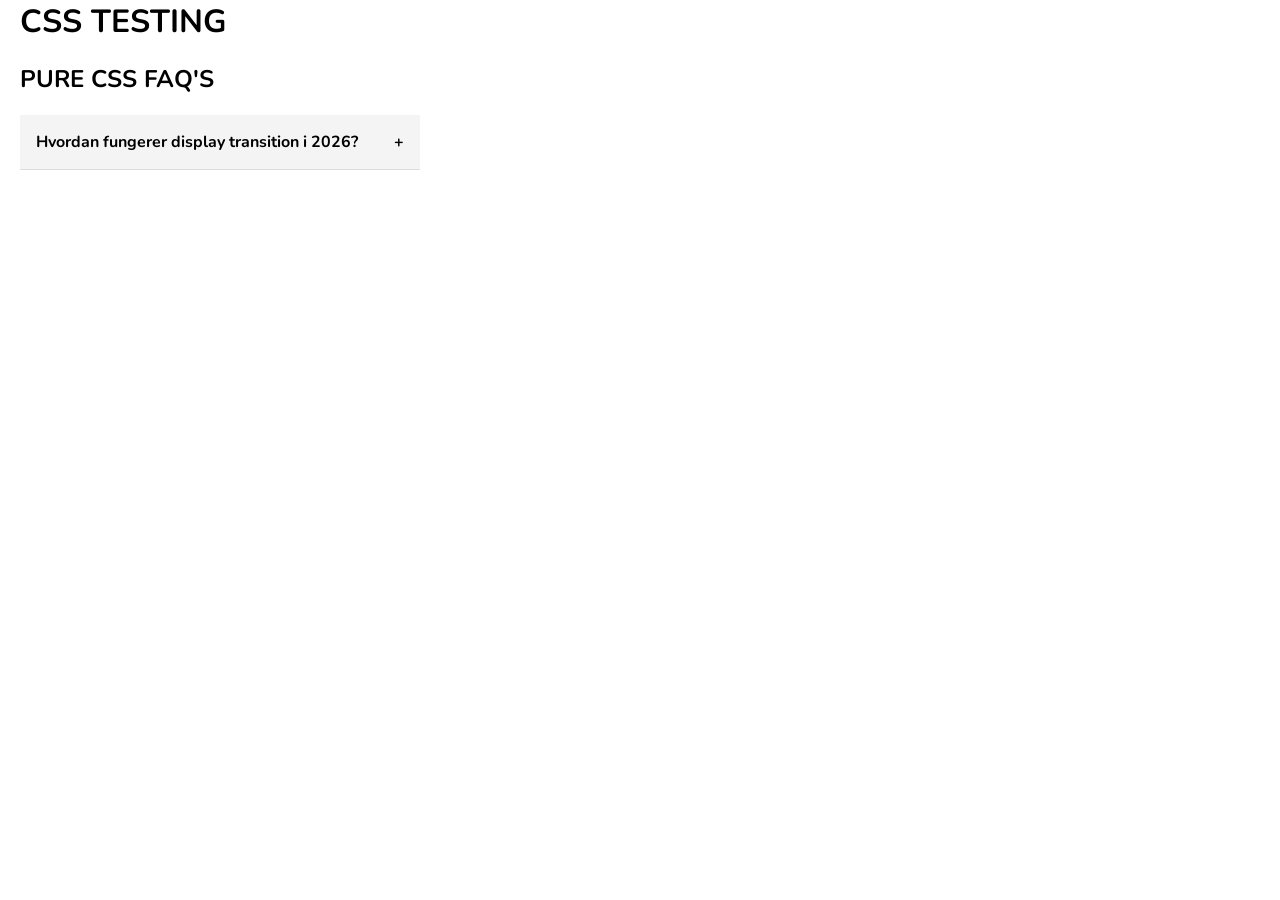
==== fun.html @ c41d17c3 "Adding fun" ====
<!DOCTYPE html>
<html lang="no">
  <head>
    <meta charset="utf-8">
    <meta name="viewport" content="width=device-width, initial-scale=1.0">
    <title>Testing code</title>
    <meta property="og:site_name" content="Per Allan Johansson">
    <meta property="og:locale" content="nb_NO">
    <meta property="og:type" content="website">
    <meta name="theme-color" media="(prefers-color-scheme: light)" content="#BCFBDE">
    <meta name="theme-color" media="(prefers-color-scheme: dark)" content="#002A2A">
    <meta property="og:image" content="https://webadvice.no/cv/img/share.jpg">
    <meta property="og:image:alt" content="Bilde av meg">
    <meta property="og:image:width" content="1200">
    <meta property="og:image:height" content="630">
    <meta name="description" content="Testing css stuff">
    <meta property="og:description" content="Just a page for testing css fun stuff">
    <meta property="og:title" content="CSS testing">
    <meta property="og:url" content="https://webadvice.no/cv">
    <meta name="author" content="Per Allan Johansson">
    <link rel="canonical" href="https://webadvice.no/cv">
    <link rel="preconnect" href="https://fonts.googleapis.com">
    <link rel="preconnect" href="https://fonts.gstatic.com" crossorigin>
    <link rel="stylesheet" href="https://fonts.googleapis.com/css2?family=Nunito:ital,wght@0,200..1000;1,200..1000&display=swap">
    <link rel="stylesheet" href="index.css" >
    <script async src="https://www.googletagmanager.com/gtag/js?id=UA-1134961-13"></script>
    <script>
      window.dataLayer = window.dataLayer || [];
      function gtag(){dataLayer.push(arguments);}
      gtag('js', new Date());

      gtag('config', 'UA-1134961-13');
    </script>
  </head>
  <body>
    <div class="main">
        <div class="inner">
            <h1>CSS testing</h1>
            <h2>Pure css faq's</h2>
            <details class="modern-faq">
                <summary>Hvordan fungerer display transition i 2026?</summary>
                <div class="faq-content">
                    <p>Ved å bruke 'allow-discrete' kan vi nå animere elementer som endrer display-verdi, slik at de ikke forsvinner umiddelbart før uttoningen er ferdig.</p>
                </div>
            </details>
        </div>
    </div>
  </body>
</html>
---- index.css ----
*,
*::before,
*::after {
  -webkit-box-sizing: inherit;
  box-sizing: inherit;
}

html {
  -webkit-text-size-adjust: 100%;
  -webkit-box-sizing: border-box;
  box-sizing: border-box;
  font-size: 16px;
  height: 100%;
  touch-action: manipulation;
}

:root {
  --bg: #ffffff;
  --surface: #ececec;
  --muted-700: #6b6b6b;
  --muted-500: #9a9a9a;
  --accent: #2b8f85;
  --accent-hover: #246e64;
  --link-visited: #5a6b66;
  --accent-on-dark: #ffffff;
  --accent-on-dark-hover: #f0f0f0;
  --link-on-muted-500: #1a1a1a;
  --focus: #ffd54d;

  interpolate-size: allow-keywords; /* Gjør det mulig å animere til height: auto */
}

.nunito-normal {
  font-family: "Nunito", sans-serif;
  font-optical-sizing: auto;
  font-weight: 400;
  font-style: normal;
}

.nunito-medium {
  font-family: "Nunito", sans-serif;
  font-optical-sizing: auto;
  font-weight: 500;
  font-style: normal;
}

.nunito-bold {
  font-family: "Nunito", sans-serif;
  font-optical-sizing: auto;
  font-weight: 700;
  font-style: normal;
}

body {
  -webkit-font-smoothing: antialiased;
  display: flex;
  flex-direction: column;
  font-family: "Nunito", "Trebuchet MS", "Segoe UI", Helvetica, sans-serif;
  font-size: 16px;
  margin: 0;
  padding: 0;
  position: relative;
}

.reading-bar {
  background: linear-gradient(90deg, #4F46E5, #06B6D4);
  height: 10px;
  width: 0;
  position: fixed;
  top: 0;

  /* the cool stuff */
  animation: fill linear;
  animation-timeline: scroll();
}

@keyframes fill {
  to {width: 100% }
}

header {
  background-color: var(--surface);
  display: flex;
  flex-direction: column;
  justify-content: center;
  padding: 20px 20px 0 20px;
  width: 100%;

  h1,
  h2,
  p {
    margin: 0;
    text-align: center;
  }
  p {
    font-size: 0.96rem;
  }
}

.inner-header {
  display: flex;
  flex-direction: column;
  gap: 20px;
}

@media (min-width: 800px) {
  header {
    flex-direction: row;
    padding: 50px 50px 0 50px;

    h1,
    h2,
    p {
      text-align: left;
    }
  }
  .inner-header {
    flex-direction: row;
    gap: 30px;
    max-width: 1024px;
  }
  .profile p {
    margin-bottom: 50px;
  }
}

h1,
h2 {
  margin: 0;
  text-transform: uppercase;
}

a {
  color: var(--accent);
  text-decoration: none;
}

a:visited {
  color: var(--link-visited);
}

a:hover {
  color: var(--accent-hover);
  text-decoration: underline;
}

a:focus-visible {
  outline: 3px solid var(--focus);
  outline-offset: 3px;
}

.on-dark a,
.main-contact .inner-contact a {
  color: var(--accent-on-dark);
}

.on-dark a:visited,
.main-contact .inner-contact a:visited {
  color: var(--accent-on-dark);
}

.on-dark a {
  color: var(--accent-on-dark);
}

.on-dark a:visited {
  color: var(--accent-on-dark);
}

.on-dark a:hover {
  color: var(--accent-on-dark-hover);
  text-decoration: underline;
}

.on-dark a:focus-visible {
  outline: 3px solid var(--focus);
  outline-offset: 3px;
}

.main-contact .inner-contact a {
  color: var(--accent-on-dark);
}

.main-contact .inner-contact a:visited {
  color: var(--accent-on-dark);
}

.main-contact .inner-contact a:hover {
  color: var(--accent-on-dark-hover);
  text-decoration: underline;
}

.main-contact .inner-contact a:focus-visible {
  outline: 3px solid var(--focus);
  outline-offset: 3px;
}

.intro {
  margin-bottom: 32px;
}

.header-content {
  align-content: flex-start;
  display: flex;
  flex-basis: 50%;
  flex-direction: column;
  justify-content: center;
}

.header-picture {
  align-content: flex-end;
  flex-basis: 50%;
  display: flex;
  flex-direction: row;
  justify-content: center;
}

.picture {
  padding: 20px;
  text-align: center;
  width: 290px;

  img {
    border-radius: 50%;
    height: 250px;
    width: 250px;
  }
}

@media (min-width: 800px) {
  .picture {
    background-color: var(--muted-500);
    border-top-left-radius: 145px;
    border-top-right-radius: 145px;
    padding: 20px;
    text-align: center;
    width: 290px;

    img {
      border-radius: 50%;
      height: 250px;
      width: 250px;
    }
  }
}

main {
  background-color: var(--bg);
  display: flex;
  flex-direction: column;
  justify-content: center;
  padding: 0 20px 20px 20px;
  width: 100%;
}

.inner-main {
  display: flex;
  flex-direction: column;
  gap: 20px;
  width: 100%;
}

.main-experience {
  display: flex;
  flex-basis: 100%;
  flex-direction: column;
  padding-top: 20px;
}

.main-contact {
  align-self: stretch;
  display: flex;
  flex-basis: 100%;
  flex-direction: row;
  justify-content: center;
  width: 100%;

  .inner-contact {
    background-color: var(--muted-500);
    border-radius: 10px;
    padding: 20px 20px 20px 20px;
    width: 100%;

    h2 {
      margin: 0;
    }
    p {
      margin-block: 0 32px;
    }
  }
}

@media (min-width: 800px) {
  main {
    background-color: var(--bg);
    display: flex;
    flex-direction: row;
    justify-content: center;
    padding: 0 50px 50px 50px;
    width: 100%;
  }

  .inner-main {
    display: flex;
    flex-direction: row;
    gap: 30px;
    max-width: 1024px;
    width: 100%;
  }

  .main-experience {
    display: flex;
    flex-basis: 50%;
    flex-direction: column;
    padding-top: 50px;
  }

  .main-contact {
    align-self: stretch;
    display: flex;
    flex-basis: 50%;
    flex-direction: row;
    justify-content: center;
    width: 100%;

    .inner-contact {
      border-radius: 0;
      padding: 50px 20px 20px 20px;
      width: 290px;
    }
  }
}

/* CSS testing fun stuff */
.main {
  background-color: var(--bg);
  display: flex;
  flex-direction: column;
  justify-content: center;
  padding: 0 20px 20px 20px;
  width: 100%;

  .inner {
    display: flex;
    flex-direction: column;
    gap: 20px;
    width: 100%;
  }
}
summary {
  background: #f4f4f4;
  display: flex; 
  align-items: center;
  
  cursor: pointer;
  list-style: none; /* For Chrome/Firefox */
  font-weight: bold;
  padding: 1rem;
}
summary::marker {
  content: "";
}
summary::-webkit-details-marker {
  display: none;
}
summary::before {
  content: '+';
  position: absolute;
  inset-inline-end: 1rem;
  transition: transform 0.3s;
}
details[open] summary::before {
  content: '-';
  transform: rotate(180deg);
}
details::details-content {
  display: grid;
  grid-template-rows: 0fr; /* Lukket tilstand */
  opacity: 0;
  overflow: hidden;
  
  
  /* Definer overgangen for både grid og synlighet */
  transition: 
    grid-template-rows 0.4s ease-in-out,
    opacity 0.4s ease-in-out,
    content-visibility 0.4s allow-discrete,
    display 0.4s allow-discrete;
}
details[open] {
  min-height: 0.001px; 
}
/* Når FAQ er åpen */
details[open]::details-content {
  grid-template-rows: 1fr;
  opacity: 1;
  content-visibility: visible;
}
details {
  display: block; /* Overstyrer Safari's standard 'block details' */
  max-width: 400px;
  position: relative;
  border-bottom: 1px solid #ddd;
  overflow: hidden;
}
.faq-content {
  min-height: 0;
}
.faq-content p {
  padding: 1rem;
  margin: 0;
}

  /* Print styles */
  @media print {
    :root {
      color-scheme: light;
      --bg: #ffffff;
    }

    /* General adjustments for printing */
    body {
      background: var(--bg) !important;
      color: #000;
      print-color-adjust: exact;
      -webkit-print-color-adjust: exact;
    }

    /* Ensure job entries are not split across pages */
    .main-experience .job {
      page-break-inside: avoid;
      break-inside: avoid-column;
      break-inside: avoid-page;
      -webkit-column-break-inside: avoid;
      padding-bottom: 6px;
    }

    /* If the remaining space is too small, force the contact column to the next page */
    .main-contact {
      page-break-before: always;
      break-before: always;
    }

    .main-contact .inner-contact a {
      color: var(--link-on-muted-500);
  }

    /* Reduce spacing to fit more content on a printed page */
    header, .inner-header, main, .inner-main {
      padding: 0;
      margin: 0;
    }
    .inner-header {
      padding: 20px 20px 0 20px;
    }

    /* Make sure images don't overflow */
    img {
      max-width: 100% !important;
      height: auto !important;
    }

    /* Avoid printing background-heavy decorative elements */
    .picture, .inner-contact {
      background: transparent !important;
    }

    /* Use a readable font-size for print */
    body { font-size: 12pt; }
  }
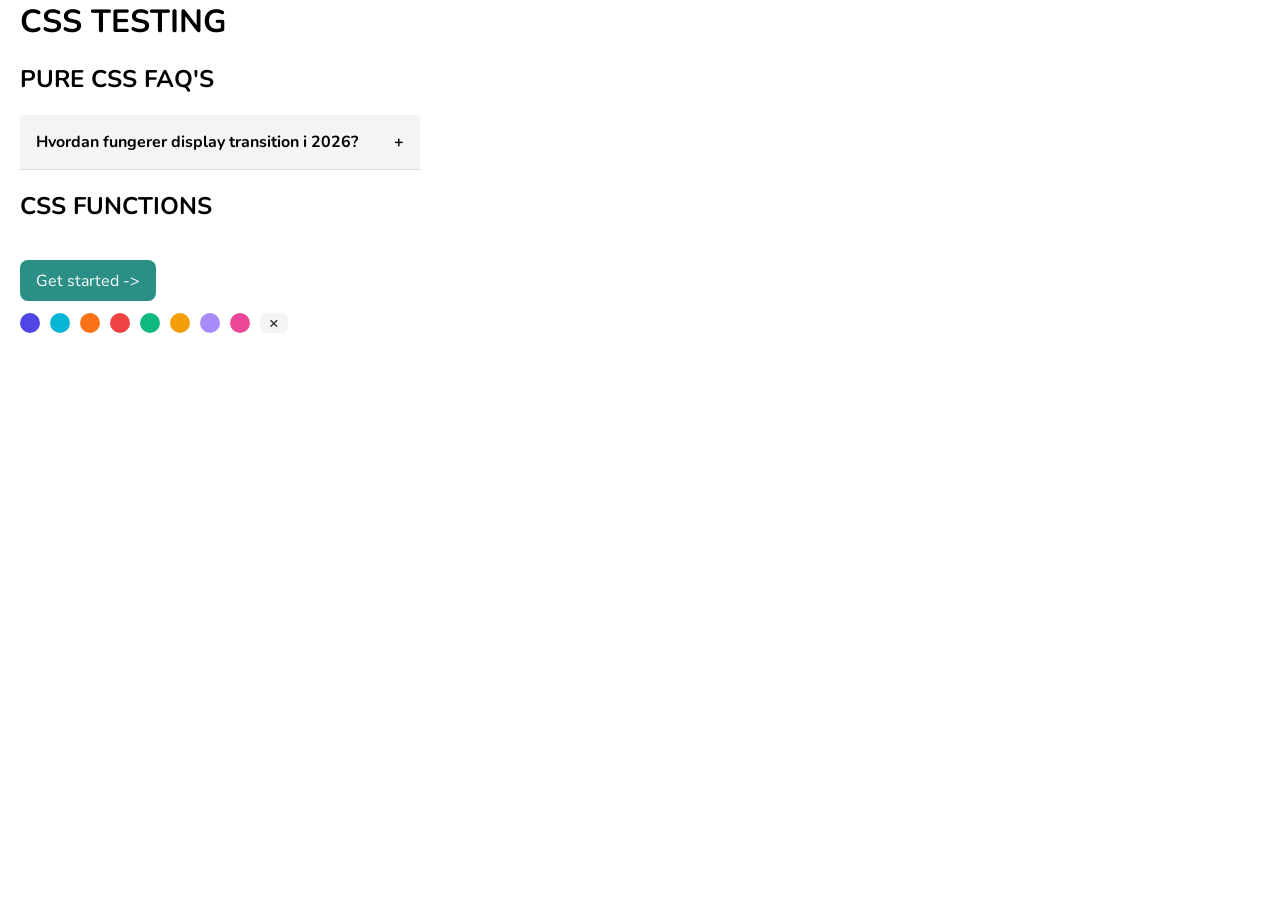
==== commit ce4e155d: "css functions But the code was removed by AI?" ====
--- a/fun.html
+++ b/fun.html
@@ -10,16 +10,12 @@
     <meta property="og:type" content="website">
     <meta name="theme-color" media="(prefers-color-scheme: light)" content="#BCFBDE">
     <meta name="theme-color" media="(prefers-color-scheme: dark)" content="#002A2A">
-    <meta property="og:image" content="https://webadvice.no/cv/img/share.jpg">
-    <meta property="og:image:alt" content="Bilde av meg">
-    <meta property="og:image:width" content="1200">
-    <meta property="og:image:height" content="630">
     <meta name="description" content="Testing css stuff">
     <meta property="og:description" content="Just a page for testing css fun stuff">
     <meta property="og:title" content="CSS testing">
-    <meta property="og:url" content="https://webadvice.no/cv">
+    <meta property="og:url" content="https://webadvice.no/cv/fun.html">
     <meta name="author" content="Per Allan Johansson">
-    <link rel="canonical" href="https://webadvice.no/cv">
+    <link rel="canonical" href="https://webadvice.no/cv/fun.html">
     <link rel="preconnect" href="https://fonts.googleapis.com">
     <link rel="preconnect" href="https://fonts.gstatic.com" crossorigin>
     <link rel="stylesheet" href="https://fonts.googleapis.com/css2?family=Nunito:ital,wght@0,200..1000;1,200..1000&display=swap">
@@ -32,6 +28,7 @@
 
       gtag('config', 'UA-1134961-13');
     </script>
+    <!-- Demo CSS moved to index.css -->
   </head>
   <body>
     <div class="main">
@@ -44,6 +41,35 @@
                     <p>Ved å bruke 'allow-discrete' kan vi nå animere elementer som endrer display-verdi, slik at de ikke forsvinner umiddelbart før uttoningen er ferdig.</p>
                 </div>
             </details>
+
+            <h2>CSS functions</h2>
+            <div class="function-wrapper" data-colors="#4f46e5,#06b6d4,#f97316,#ef4444,#10b981,#f59e0b,#a78bfa,#ec4899">
+              <button class="button">Get started -></button>
+              <div class="btn-row">
+                <!-- CSS-only color controls: hidden radios + labels -->
+                <input class="color-input" type="radio" name="color" id="none" checked>
+                <input class="color-input" type="radio" name="color" id="c1">
+                <label for="c1" class="btn c1" aria-label="Farge 1" style="--btn-color:#4f46e5"></label>
+                <input class="color-input" type="radio" name="color" id="c2">
+                <label for="c2" class="btn c2" aria-label="Farge 2" style="--btn-color:#06b6d4"></label>
+                <input class="color-input" type="radio" name="color" id="c3">
+                <label for="c3" class="btn c3" aria-label="Farge 3" style="--btn-color:#f97316"></label>
+                <input class="color-input" type="radio" name="color" id="c4">
+                <label for="c4" class="btn c4" aria-label="Farge 4" style="--btn-color:#ef4444"></label>
+                <input class="color-input" type="radio" name="color" id="c5">
+                <label for="c5" class="btn c5" aria-label="Farge 5" style="--btn-color:#10b981"></label>
+                <input class="color-input" type="radio" name="color" id="c6">
+                <label for="c6" class="btn c6" aria-label="Farge 6" style="--btn-color:#f59e0b"></label>
+                <input class="color-input" type="radio" name="color" id="c7">
+                <label for="c7" class="btn c7" aria-label="Farge 7" style="--btn-color:#a78bfa"></label>
+                <input class="color-input" type="radio" name="color" id="c8">
+                <label for="c8" class="btn c8" aria-label="Farge 8" style="--btn-color:#ec4899"></label>
+                <!-- optional clear label to reset to CSS default -->
+                <label for="none" class="btn reset" aria-label="Nullstill" title="Nullstill">×</label>
+              </div>
+              </div>
+            </div>
+
         </div>
     </div>
   </body>
--- a/index.css
+++ b/index.css
@@ -411,60 +411,146 @@
   margin: 0;
 }
 
-  /* Print styles */
-  @media print {
-    :root {
-      color-scheme: light;
-      --bg: #ffffff;
-    }
-
-    /* General adjustments for printing */
-    body {
-      background: var(--bg) !important;
-      color: #000;
-      print-color-adjust: exact;
-      -webkit-print-color-adjust: exact;
-    }
-
-    /* Ensure job entries are not split across pages */
-    .main-experience .job {
-      page-break-inside: avoid;
-      break-inside: avoid-column;
-      break-inside: avoid-page;
-      -webkit-column-break-inside: avoid;
-      padding-bottom: 6px;
-    }
-
-    /* If the remaining space is too small, force the contact column to the next page */
-    .main-contact {
-      page-break-before: always;
-      break-before: always;
-    }
-
-    .main-contact .inner-contact a {
-      color: var(--link-on-muted-500);
-  }
-
-    /* Reduce spacing to fit more content on a printed page */
-    header, .inner-header, main, .inner-main {
-      padding: 0;
-      margin: 0;
-    }
-    .inner-header {
-      padding: 20px 20px 0 20px;
-    }
-
-    /* Make sure images don't overflow */
-    img {
-      max-width: 100% !important;
-      height: auto !important;
-    }
-
-    /* Avoid printing background-heavy decorative elements */
-    .picture, .inner-contact {
-      background: transparent !important;
-    }
-
-    /* Use a readable font-size for print */
-    body { font-size: 12pt; }
-  }+/* Print styles */
+@media print {
+  :root {
+    color-scheme: light;
+    --bg: #ffffff;
+  }
+
+  body {
+    background: var(--bg) !important;
+    color: #000;
+    print-color-adjust: exact;
+    -webkit-print-color-adjust: exact;
+  }
+
+  .main-experience .job {
+    page-break-inside: avoid;
+    break-inside: avoid-column;
+    break-inside: avoid-page;
+    -webkit-column-break-inside: avoid;
+    padding-bottom: 6px;
+  }
+
+  .main-contact {
+    page-break-before: always;
+    break-before: always;
+  }
+
+  .main-contact .inner-contact a {
+    color: var(--link-on-muted-500);
+  }
+
+  header, .inner-header, main, .inner-main {
+    padding: 0;
+    margin: 0;
+  }
+  .inner-header {
+    padding: 20px 20px 0 20px;
+  }
+
+  img {
+    max-width: 100% !important;
+    height: auto !important;
+  }
+
+  .picture, .inner-contact {
+    background: transparent !important;
+  }
+
+  body { font-size: 12pt; }
+}
+
+
+/* css functions, for Chrome */
+.button {
+  background: var(--accent, #4f46e5);
+  color: var(--accent-on-dark, #fff);
+  transition: background .15s ease, transform .12s ease;
+  border: 0;
+  font-size: 1rem;
+  padding: 0.6rem 1rem;
+  border-radius: 8px;
+  cursor: pointer;
+}
+
+.btn-row {
+  padding-top: 18px;
+  display: flex;
+  column-gap: 10px;
+  align-items: center;
+}
+
+.btn {
+  border: 0;
+  height: 20px;
+  width: 20px;
+  border-radius: 50%;
+  background: var(--accent, #4f46e5);
+  transition: transform .12s ease, background .12s ease;
+  cursor: pointer;
+}
+
+.btn:hover,
+.btn:focus {
+  background: var(--accent-hover, var(--accent));
+  transform: scale(1.12);
+  outline: none;
+  box-shadow: 0 0 0 4px color-mix(in srgb, var(--accent, #4f46e5) 20%, transparent);
+}
+
+.demo-buttons .inner {
+  display: flex;
+  gap: 12px;
+  align-items: center;
+  flex-wrap: wrap;
+  margin-top: 8px;
+}
+
+.function-wrapper { margin-top: 18px; }
+.function-wrapper .button {
+  background: var(--accent, #4f46e5);
+  color: var(--accent-on-dark, #fff);
+  border: 0;
+  padding: 0.6rem 1rem;
+  border-radius: 8px;
+  cursor: pointer;
+  transition: background .15s ease, transform .12s ease;
+  font-family: inherit;
+}
+.btn-row { padding-top: 12px; display:flex; gap:10px; align-items:center; }
+.color-input { position: absolute; left: -9999px; }
+.btn { width:20px; height:20px; border-radius:50%; border:0; cursor:pointer; transition: transform .12s ease, box-shadow .12s ease; background: var(--btn-color,#4f46e5); display:inline-block; text-indent:-9999px; }
+.btn.reset { width: 28px; height: 20px; border-radius:6px; font-weight:bold; display:inline-flex; align-items:center; justify-content:center; text-indent:0; background: #f4f4f4; color:#333; }
+.btn:hover, .btn:focus { transform: scale(1.12); box-shadow: 0 0 0 6px color-mix(in srgb, var(--btn-color,#4f46e5) 18%, transparent); }
+.btn.selected { box-shadow: 0 0 0 4px color-mix(in srgb, var(--btn-color,#4f46e5) 28%, transparent); transform: scale(1.12); }
+.function-wrapper .button:focus { outline: 3px solid #ffd54d; outline-offset: 2px; }
+
+/* CSS-only: when a label is hovered or its radio is checked, set --accent on wrapper */
+.function-wrapper:has(.btn.c1:hover),
+.function-wrapper:has(#c1:checked) { --accent: #4f46e5; }
+.function-wrapper:has(.btn.c2:hover),
+.function-wrapper:has(#c2:checked) { --accent: #06b6d4; }
+.function-wrapper:has(.btn.c3:hover),
+.function-wrapper:has(#c3:checked) { --accent: #f97316; }
+.function-wrapper:has(.btn.c4:hover),
+.function-wrapper:has(#c4:checked) { --accent: #ef4444; }
+.function-wrapper:has(.btn.c5:hover),
+.function-wrapper:has(#c5:checked) { --accent: #10b981; }
+.function-wrapper:has(.btn.c6:hover),
+.function-wrapper:has(#c6:checked) { --accent: #f59e0b; }
+.function-wrapper:has(.btn.c7:hover),
+.function-wrapper:has(#c7:checked) { --accent: #a78bfa; }
+.function-wrapper:has(.btn.c8:hover),
+.function-wrapper:has(#c8:checked) { --accent: #ec4899; }
+
+/* show selected state when radio is checked */
+.function-wrapper:has(#c1:checked) .btn.c1,
+.function-wrapper:has(#c2:checked) .btn.c2,
+.function-wrapper:has(#c3:checked) .btn.c3,
+.function-wrapper:has(#c4:checked) .btn.c4,
+.function-wrapper:has(#c5:checked) .btn.c5,
+.function-wrapper:has(#c6:checked) .btn.c6,
+.function-wrapper:has(#c7:checked) .btn.c7,
+.function-wrapper:has(#c8:checked) .btn.c8 { box-shadow: 0 0 0 4px color-mix(in srgb, var(--btn-color,#4f46e5) 28%, transparent); transform: scale(1.12); }
